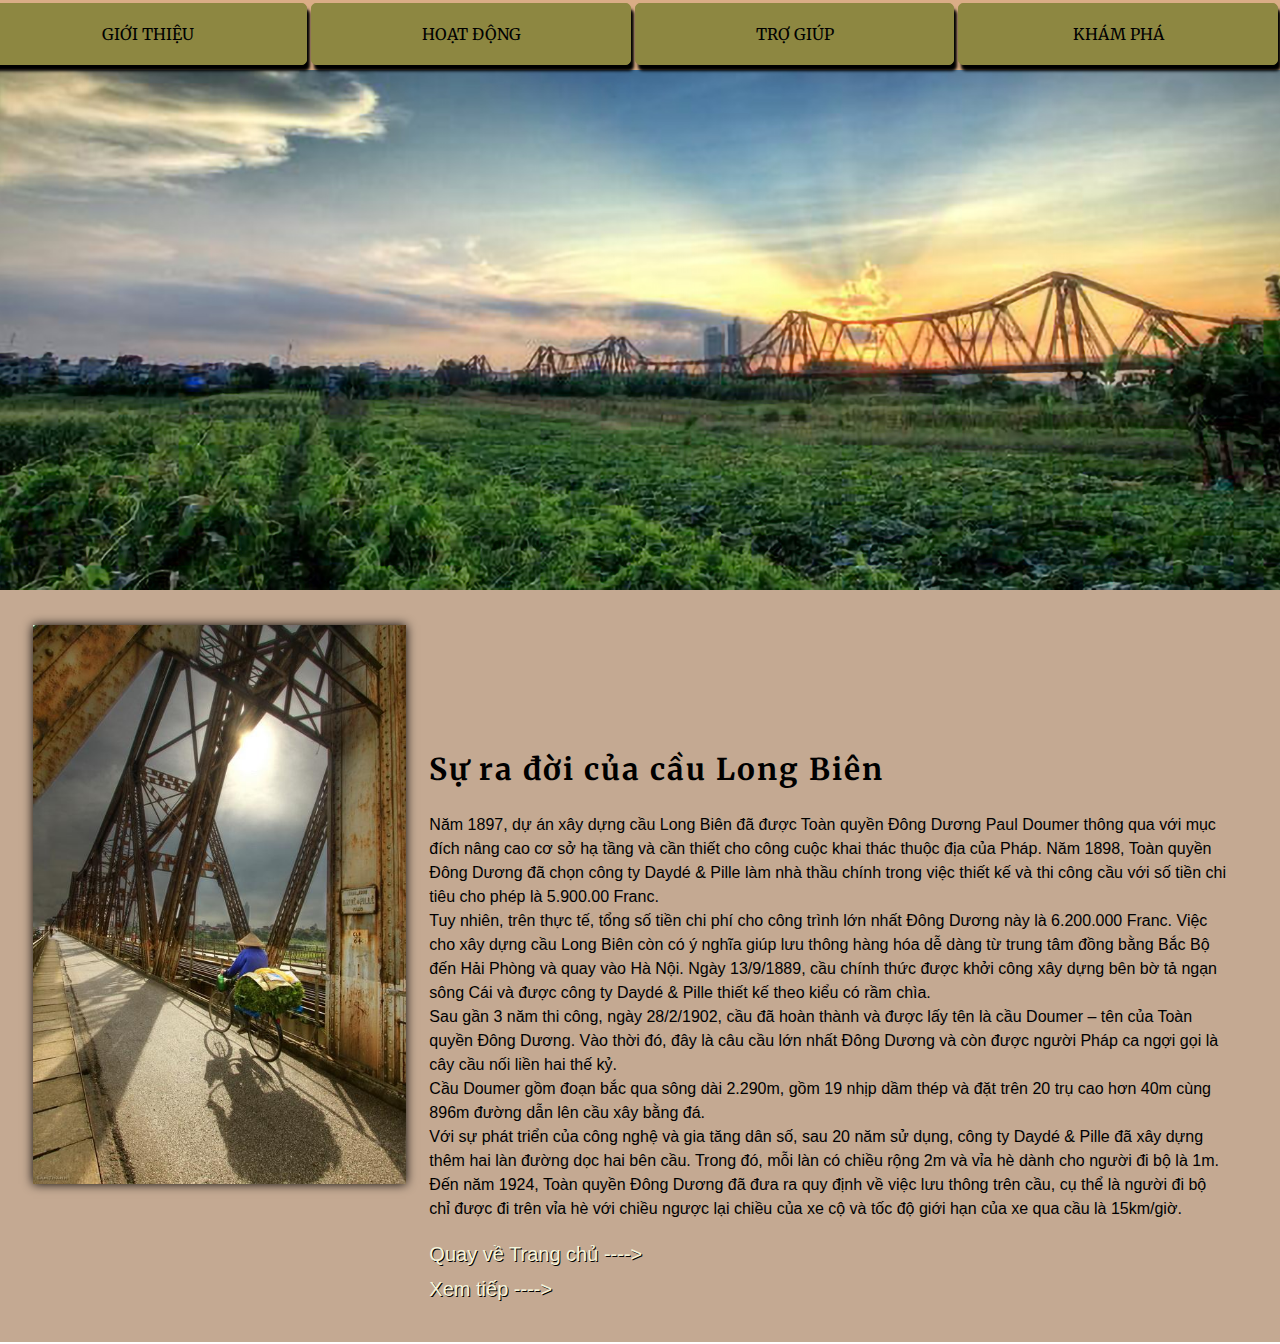
==== page2.html @ e53d9f06 "second" ====
<!DOCTYPE html>
<html>
<head>
  <link href="style.css" rel="stylesheet" type="text/css">
  <link href="https://fonts.googleapis.com/css?family=Anton|Baloo+Bhai|Lora|Merriweather|Roboto&display=swap" rel="stylesheet"> 
  <meta name="viewport" content="width=device-width; initial-scale=1.0">
</head>
<body>
<ul id="menu" class="row">
  <li class ="col-3 col-s-3 box"><a href=#>GIỚI THIỆU</a></li>
  <li class ="col-3 col-s-3 box"><a href=#>HOẠT ĐỘNG</a></li>
  <li class ="col-3 col-s-3 box"><a href=#>TRỢ GIÚP</a></li>
  <li class ="col-3 col-s-3 box"><a href=page5.html>KHÁM PHÁ </a></li>
</ul>

<div id="header" class="row"></div>
<div id="main1" class="row">
<div class="col-4 col-s-6 box" >
  <img src="images/longbien4.jpg">
</div>
<div class="col-8 col-s-6 box" id="textcolumn">
  <h2 style="font-family: 'Merriweather', serif;" > Sự ra đời của cầu Long Biên</h2>
  <p style="font-family: Arial, Helvetica, sans-serif;line-height: 24px;">Năm 1897, dự án xây dựng cầu Long Biên đã được Toàn quyền Đông Dương Paul Doumer thông qua với mục đích nâng cao cơ sở hạ tầng và cần thiết cho công cuộc khai thác thuộc địa của Pháp. Năm 1898, Toàn quyền Đông Dương đã chọn công ty Daydé & Pille làm nhà thầu chính trong việc thiết kế và thi công cầu với số tiền chi tiêu cho phép là 5.900.00 Franc.<br>
    Tuy nhiên, trên thực tế, tổng số tiền chi phí cho công trình lớn nhất Đông Dương này là 6.200.000 Franc. Việc cho xây dựng cầu Long Biên còn có ý nghĩa giúp lưu thông hàng hóa dễ dàng từ trung tâm đồng bằng Bắc Bộ đến Hải Phòng và quay vào Hà Nội. Ngày 13/9/1889, cầu chính thức được khởi công xây dựng bên bờ tả ngạn sông Cái và được công ty Daydé & Pille thiết kế theo kiểu có rầm chìa.<br>
    Sau gần 3 năm thi công, ngày 28/2/1902, cầu đã hoàn thành và được lấy tên là cầu Doumer – tên của Toàn quyền Đông Dương. Vào thời đó, đây là câu cầu lớn nhất Đông Dương và còn được người Pháp ca ngợi gọi là cây cầu nối liền hai thế kỷ.<br>
    Cầu Doumer gồm đoạn bắc qua sông dài 2.290m, gồm 19 nhịp dầm thép và đặt trên 20 trụ cao hơn 40m cùng 896m đường dẫn lên cầu xây bằng đá.<br>
    Với sự phát triển của công nghệ và gia tăng dân số, sau 20 năm sử dụng, công ty Daydé & Pille đã xây dựng thêm hai làn đường dọc hai bên cầu. Trong đó, mỗi làn có chiều rộng 2m và vỉa hè dành cho người đi bộ là 1m.<br>
    Đến năm 1924, Toàn quyền Đông Dương đã đưa ra quy định về việc lưu thông trên cầu, cụ thể là người đi bộ chỉ được đi trên vỉa hè với chiều ngược lại chiều của xe cộ và tốc độ giới hạn của xe qua cầu là 15km/giờ.</p>
    <a id="home" href="main.html">Quay về Trang chủ ----></a><br>
    <a id="home" href="page3.html">Xem tiếp ----></a>
  </div>
</body>
</html>
---- style.css ----
[class*="col-"] { width: 100%;}
ul {font-family: 'Merriweather', serif;
    list-style-type: none;
    margin: -10px -20px;
    padding-left: 0px ;
    background-color: #DAAD86;
    }
ul a {text-decoration: none;
    color: black;
    display: inline-block;
    padding: 20px 50px;
}
li {
    box-sizing: border-box;
    text-align: center;
    
    background-color: #8D8741;
    box-shadow: 3px 6px 3px black ;
    border: 1px solid #8D8741;
    border-radius: 5px;
    margin-bottom: 5px;
    margin-top: 5px;
}
 li:hover {
     background-color: rgb(154, 155, 85);
     padding:5px;margin-bottom: 0px;
     margin-top: 0px
    }
a {
    text-decoration: none;
    color:beige;
    
}
    #header {background-image: url("images/longbien1.jpg" )
    ;background-size: cover;
    min-height: 520px ;
    clear: both;
    margin: 10px -10px}
h1 {font-family: 'Anton', sans-serif;
    font-size: 48px;
     letter-spacing: 3px;
     line-height: 60px;
     text-shadow: 3px 2px beige;
    }
img {
    box-shadow: 0px 0px 10px black;
    max-width: 95%;
}
#portal {
    position: relative;
    padding-top: 40px;
}
#portal:hover {
    opacity: 75%;
}
#over {
    position: absolute;
    text-shadow: 2px 2px black ;
    color: white;
    letter-spacing: 2px;
    top: 47%;
    left: 36%;
    font-family:'Anton', sans-serif; 
    font-size: 40px;
    white-space: nowrap;
    opacity: 80%;
}
#home {
    font-family: Arial, Helvetica, sans-serif;
    text-align: right;font-size: 20px;
    text-shadow: 1px 1px black;
    line-height: 35px;
}


#main1 {background-color: rgb(196, 169, 146);margin: -10px;
    padding: 35px;box-shadow: 5px black;}

h2 {font-size: 30px;
font-family: 'Anton' ,  sans-serif;
letter-spacing: 2px;}

#textcolumn {
    vertical-align: top;
    padding-top:100px;
}
#textcolumn2 {
    vertical-align: top;
    padding-top:30px;
    margin-right:30px;
}













@media only screen and (min-width: 992px) {
    /* For desktop: */   
#main1 {background-color: rgb(196, 169, 146);min-height: 485px;}
#main2 {padding-top: 20px; border-top: 2px solid lightgray; ;background-color: rgb(238, 238, 238);min-height: 180px;padding-left: 50px}
   
footer {background-color:rgb(122, 129, 119) ;max-width: 100%;border-bottom: 2px solid lightgray}
.box {display: inline-block;}
    
    .col-1 {width: 8.33%;}
    .col-2 {width: 16.66%;}
    .col-3 {width: 24.5%;}
    .col-4 {width: 32.32%;}
    .col-5 {width: 41%;}
    .col-6 {width: 49%;}
    .col-7 {width: 57%;}
    .col-8 {width: 66%;}
    .col-9 {width: 73.5%;}
    .col-10 {width: 83%;}
    .col-11 {width: 91%;}
    .col-12 {width: 100%;}}
@media only screen and (min-width: 768px) and (max-width: 991px) {
    /* For tablets: */
    
        .box {display: inline-block;}
    .col-s-1 {width: 8.33%;}
    .col-s-2 {width: 16.66%;}
    .col-s-3 {width: 24.5%;}
    .col-s-4 {width: 33.33%;}
    .col-s-5 {width: 41.66%;}
    .col-s-6 {width: 49%;}
    .col-s-7 {width: 58.33%;}
    .col-s-8 {width: 66%;}
    .col-s-9 {width: 75%;}
    .col-s-10 {width: 83.33%;}
    .col-s-11 {width: 91.66%;}
    .col-s-12 {width: 100%;}
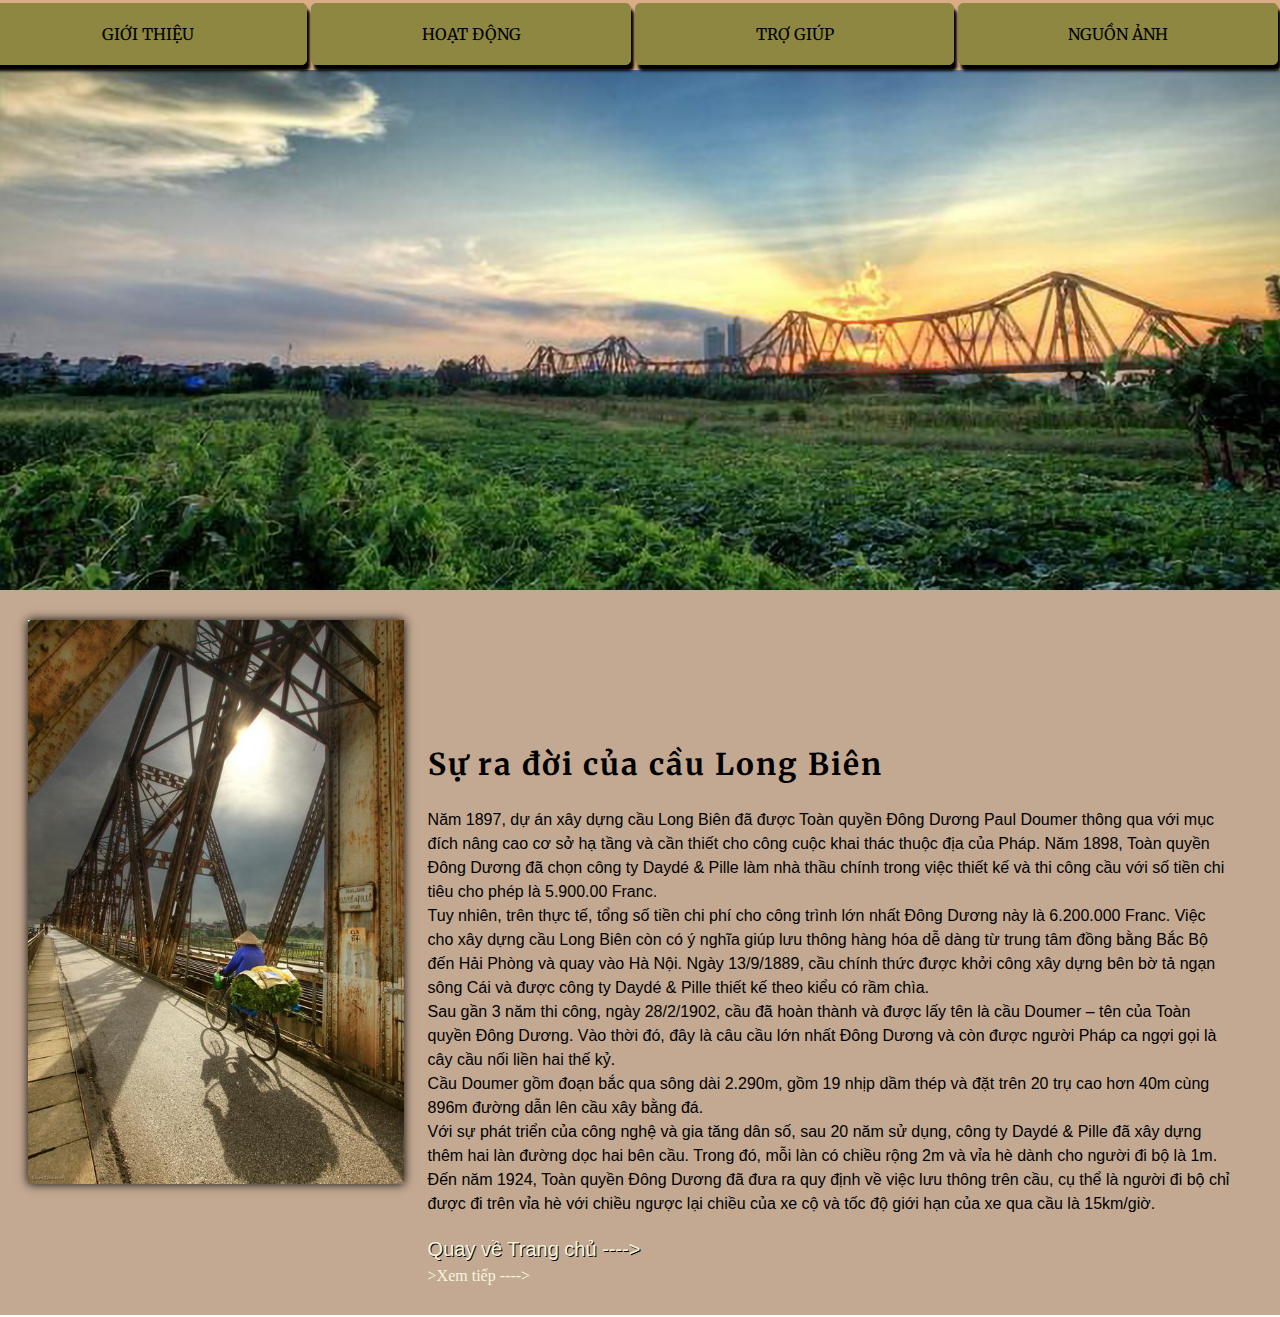
==== commit 5666783d: "chinh sua" ====
--- a/page2.html
+++ b/page2.html
@@ -1,6 +1,9 @@
 <!DOCTYPE html>
 <html>
 <head>
+  <title> Lịch sử về cây cầu Hà Nội trăm tuổi</title>
+  <meta name="description" content="Đây là cây cầu được khánh thành năm 1902, có chiều dài 2.290m. Cầu Long biên do công ty Daydé & Pille khởi công xây dựng, quá trính xây cầu mất 3 năm và hơn 6 triệu franc của Pháp">
+  <meta name="keywords" content="Đầu Thế Kỉ 20 Paul Doumer Lưu Thông Hàng Hóa Nối Liền Lịch Sử">
   <link href="style.css" rel="stylesheet" type="text/css">
   <link href="https://fonts.googleapis.com/css?family=Anton|Baloo+Bhai|Lora|Merriweather|Roboto&display=swap" rel="stylesheet"> 
   <meta name="viewport" content="width=device-width; initial-scale=1.0">
@@ -10,7 +13,7 @@
   <li class ="col-3 col-s-3 box"><a href=#>GIỚI THIỆU</a></li>
   <li class ="col-3 col-s-3 box"><a href=#>HOẠT ĐỘNG</a></li>
   <li class ="col-3 col-s-3 box"><a href=#>TRỢ GIÚP</a></li>
-  <li class ="col-3 col-s-3 box"><a href=page5.html>KHÁM PHÁ </a></li>
+  <li class ="col-3 col-s-3 box"><a href=page5.html title="Credits">NGUỒN ẢNH</a></li>
 </ul>
 
 <div id="header" class="row"></div>
@@ -26,8 +29,8 @@
     Cầu Doumer gồm đoạn bắc qua sông dài 2.290m, gồm 19 nhịp dầm thép và đặt trên 20 trụ cao hơn 40m cùng 896m đường dẫn lên cầu xây bằng đá.<br>
     Với sự phát triển của công nghệ và gia tăng dân số, sau 20 năm sử dụng, công ty Daydé & Pille đã xây dựng thêm hai làn đường dọc hai bên cầu. Trong đó, mỗi làn có chiều rộng 2m và vỉa hè dành cho người đi bộ là 1m.<br>
     Đến năm 1924, Toàn quyền Đông Dương đã đưa ra quy định về việc lưu thông trên cầu, cụ thể là người đi bộ chỉ được đi trên vỉa hè với chiều ngược lại chiều của xe cộ và tốc độ giới hạn của xe qua cầu là 15km/giờ.</p>
-    <a id="home" href="main.html">Quay về Trang chủ ----></a><br>
-    <a id="home" href="page3.html">Xem tiếp ----></a>
+    <a id="home" href="index/html" title="Back Home">Quay về Trang chủ ----></a><br>
+    <a href=page3.html title="Đời sống">>Xem tiếp ----></a>
   </div>
 </body>
 </html>--- a/style.css
+++ b/style.css
@@ -74,7 +74,7 @@
 
 
 #main1 {background-color: rgb(196, 169, 146);margin: -10px;
-    padding: 35px;box-shadow: 5px black;}
+    padding: 30px;box-shadow: 5px black;}
 
 h2 {font-size: 30px;
 font-family: 'Anton' ,  sans-serif;
@@ -87,7 +87,6 @@
 #textcolumn2 {
     vertical-align: top;
     padding-top:30px;
-    margin-right:30px;
 }
 
 
@@ -129,13 +128,12 @@
     .col-s-1 {width: 8.33%;}
     .col-s-2 {width: 16.66%;}
     .col-s-3 {width: 24.5%;}
-    .col-s-4 {width: 33.33%;}
-    .col-s-5 {width: 41.66%;}
+    .col-s-4 {width: 33%;}
+    .col-s-5 {width: 40%;}
     .col-s-6 {width: 49%;}
-    .col-s-7 {width: 58.33%;}
-    .col-s-8 {width: 66%;}
+    .col-s-7 {width: 58%;}
+    .col-s-8 {width: 65%;}
     .col-s-9 {width: 75%;}
     .col-s-10 {width: 83.33%;}
     .col-s-11 {width: 91.66%;}
-    .col-s-12 {width: 100%;}
-    +    .col-s-12 {width: 100%;}